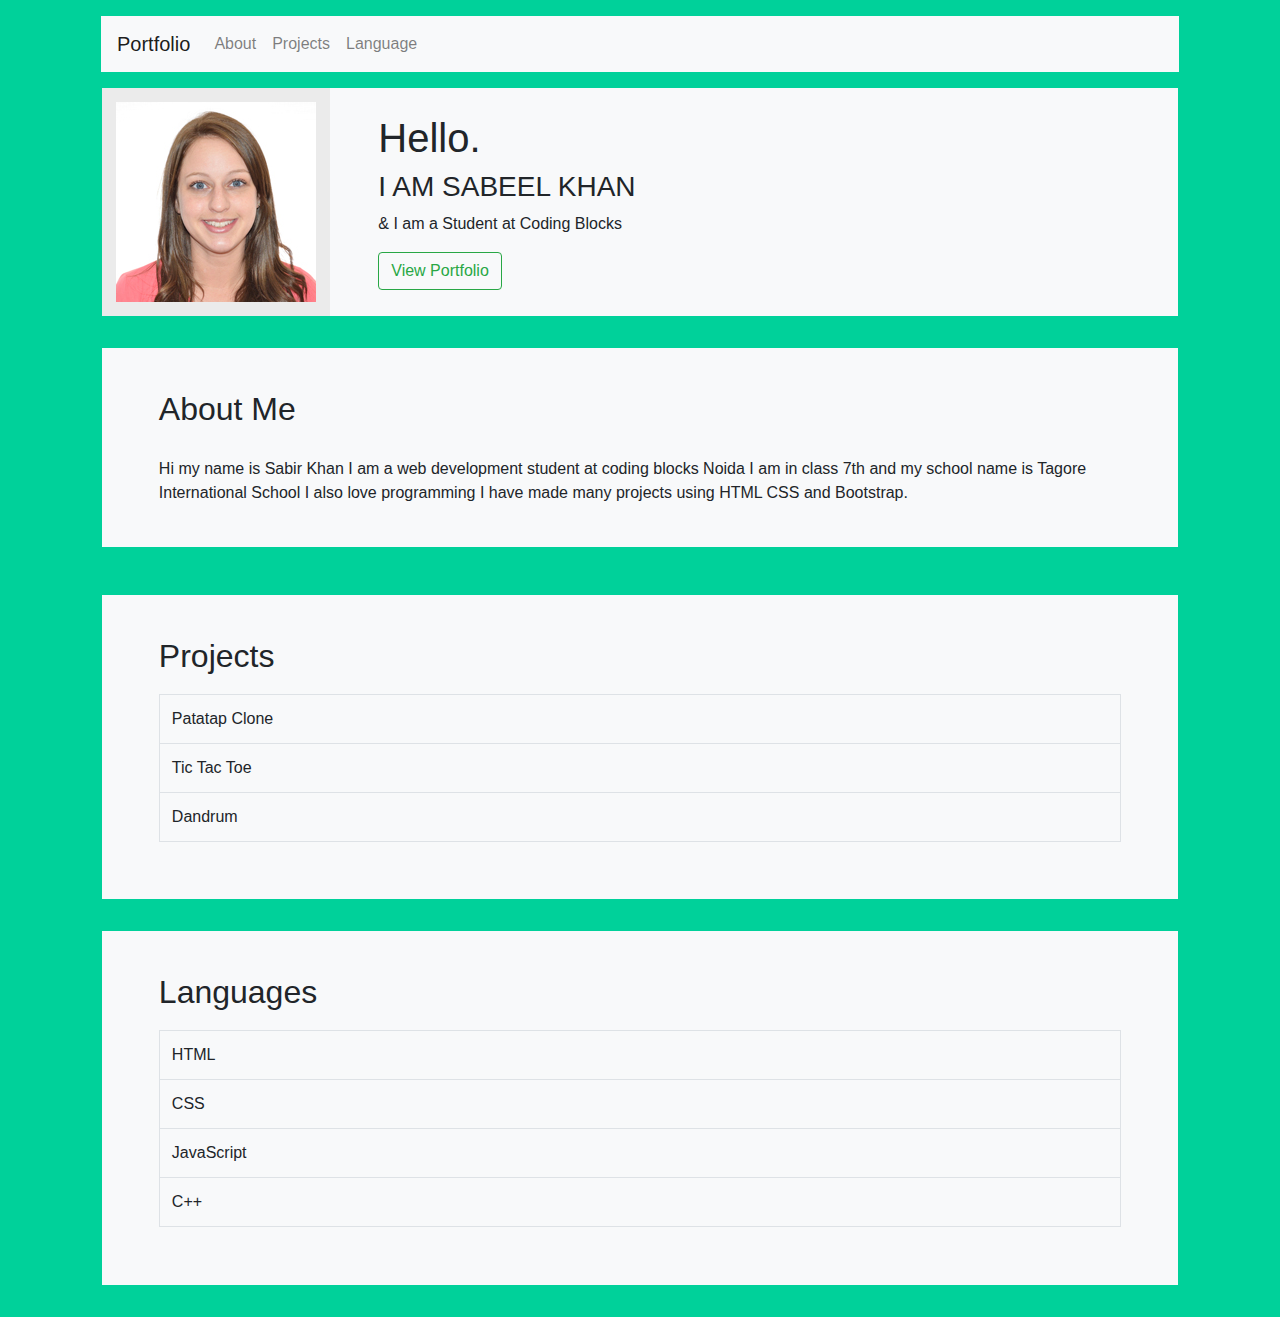
==== Assignment 4/index.html @ 5625e75e "Assignment 4" ====
<!DOCTYPE html>
<html lang="en">
<head>
    <meta charset="UTF-8">
    <meta http-equiv="X-UA-Compatible" content="IE=edge">
    <meta name="viewport" content="width=device-width, initial-scale=1.0">
    <link rel="stylesheet" href="https://maxcdn.bootstrapcdn.com/bootstrap/4.5.2/css/bootstrap.min.css">
    <script src="https://ajax.googleapis.com/ajax/libs/jquery/3.5.1/jquery.min.js"></script>
    <script src="https://cdnjs.cloudflare.com/ajax/libs/popper.js/1.16.0/umd/popper.min.js"></script>
    <script src="https://maxcdn.bootstrapcdn.com/bootstrap/4.5.2/js/bootstrap.min.js"></script>
    <title>Assignment 4</title>
    <style>
        body{
            background-color: #00d19a;
        }
        html {
            scroll-behavior: smooth;
        }   
        
        
    </style>
</head>
<body>

    <!-- NavBar -->
    <div class="container-lg  p-3">
        <div class="navbarContainer container-lg ">
        <nav class="navbar navbar-expand-sm bg-light navbar-light">
            <a class="navbar-brand" href="#name">Portfolio</a>
            <button class="navbar-toggler" type="button" data-toggle="collapse" data-target="#collapsibleNavbar">
            <span class="navbar-toggler-icon"></span>
            </button>
            <div class="collapse navbar-collapse" id="collapsibleNavbar">
            <ul class="navbar-nav">
                <li class="nav-item">
                <a class="nav-link" href="#about">About</a>
                </li>
                <li class="nav-item">
                <a class="nav-link" href="#projects">Projects</a>
                </li>
                <li class="nav-item">
                <a class="nav-link" href="#language">Language</a>
                </li>    
            </ul>
            </div>  
        </nav>
    </div>

    <!-- Name -->

    <div class="container-lg p-3" id="name">
       
        <div class="media bg-light  " >
            <img src="pp.jpg" class="align-self-center mr-3" style="height:28%; border: 14px solid rgb(235, 235, 235);">
            <div class="media-body " style="margin-left: 3%; margin-top: auto; margin-bottom:auto;">
              <h1>Hello.</h1>
              <h3 class="font-weight-light">I AM SABEEL KHAN</h3>
              <p class="font-weight-light">& I am a Student at Coding Blocks</p>
              <button type="button"  class="btn btn-outline-success">View Portfolio</button>
            </div>
          </div>

    </div>


    <!-- About -->


    <div class="container-lg p-3" id="about">
        <div class="bg-light container-fluid pt-auto" >
            <h2 style="padding: 4% 4% 0% 4%;">About Me</h2>
            <p style="padding: 2% 4% 4% 4%;">Hi my name is Sabir Khan I am a web development student at coding blocks Noida I am in class 7th and my school name is Tagore International School I also love programming I have made many projects using HTML CSS and Bootstrap.</p>
        </div>
    </div>

    <!-- Projects -->

    <div class="container-lg p-3" id="projects">
        <div class="bg-light container-fluid pt-auto" >
            <h2 style="padding: 4% 4% 0% 4%;">Projects</h2>
            <div style="padding: 1% 4% 4% 4%;">
            <table class="table table-bordered" >
                <tbody>
                  <tr>
                    <td>Patatap Clone</td>

                  </tr>
                  <tr>
                    <td>Tic Tac Toe</td>

                  </tr>
                  <tr>
                    <td>Dandrum</td>

                  </tr>
                </tbody>
              </table>
            </div>
        </div>
    </div>


    <!-- Languages -->
    <div class="container-lg p-3" id="language">
        <div class="bg-light container-fluid pt-auto" >
            <h2 style="padding: 4% 4% 0% 4%;">Languages</h2>
            <div style="padding: 1% 4% 4% 4%;">
            <table class="table table-bordered" >
                <tbody>
                  <tr>
                    <td>HTML</td>

                  </tr>
                  <tr>
                    <td>CSS</td>

                  </tr>
                  <tr>
                    <td>JavaScript</td>

                  </tr>
                  <tr>
                    <td>C++</td>

                  </tr>
                </tbody>
              </table>
            </div>
        </div>
    </div>

      


</body>
</html>
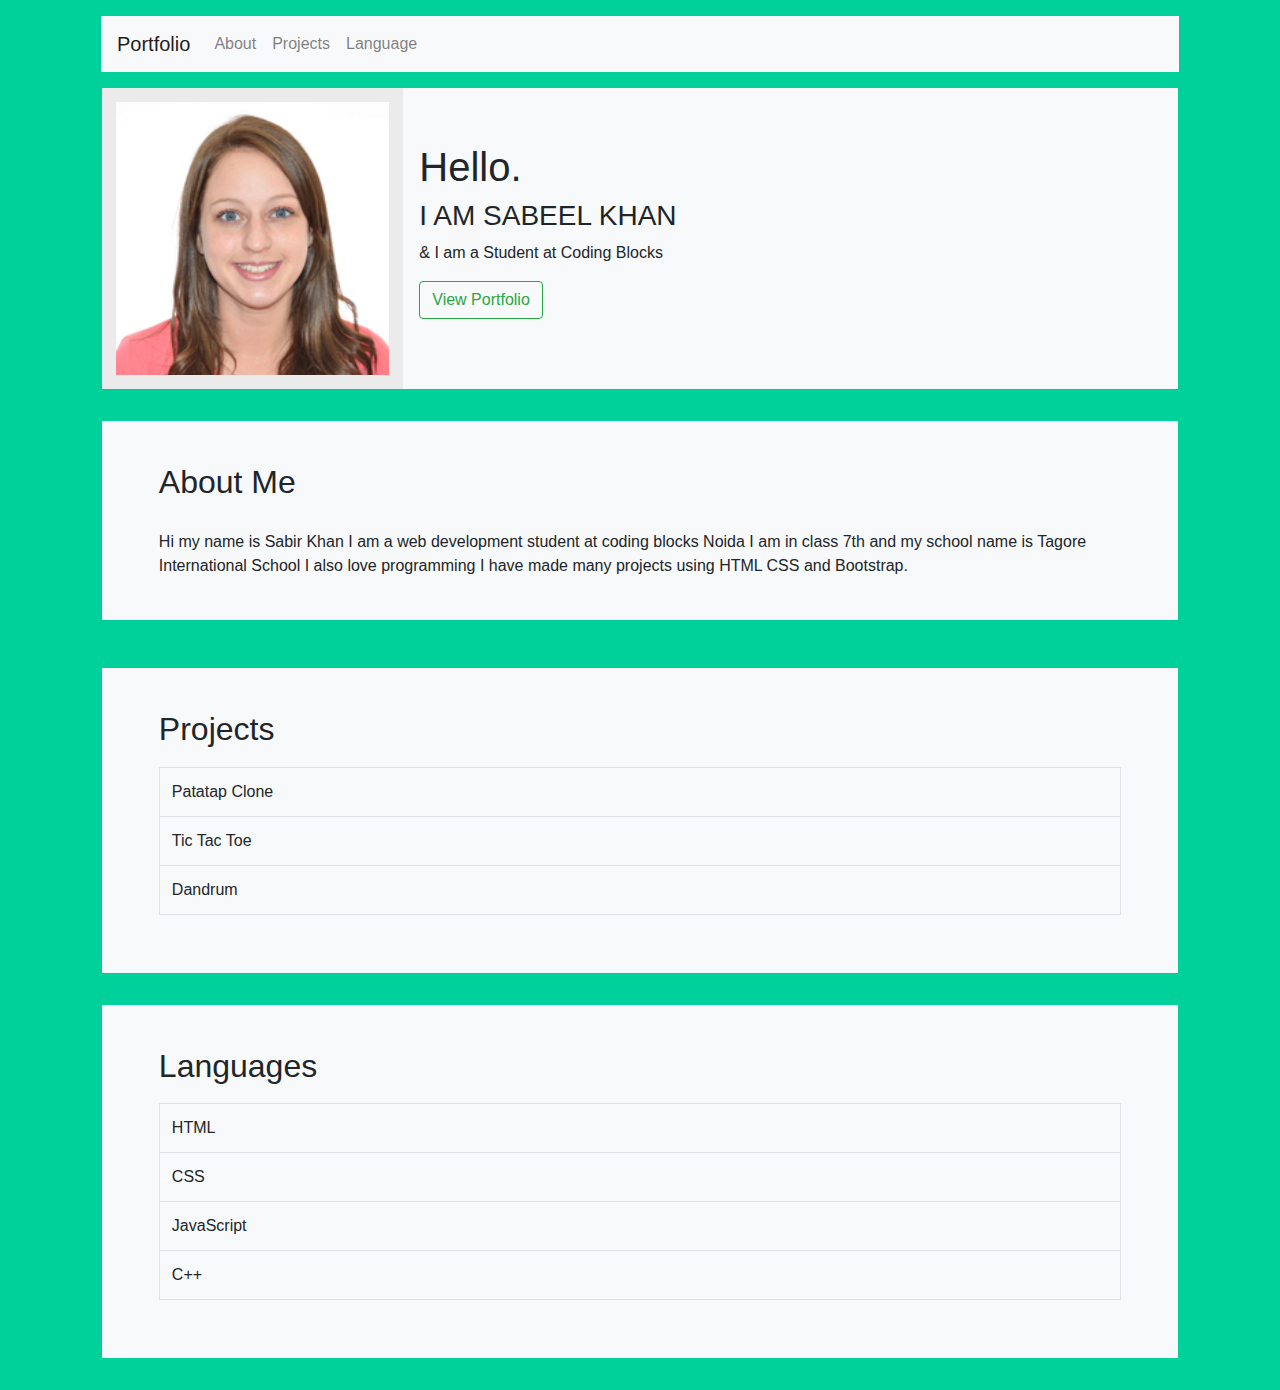
==== commit 1fa79021: "Assignment 4" ====
--- a/Assignment 4/index.html
+++ b/Assignment 4/index.html
@@ -48,15 +48,15 @@
 
     <!-- Name -->
 
-    <div class="container-lg p-3" id="name">
+    <div class="container-lg p-3" id="name" >
        
         <div class="media bg-light  " >
-            <img src="pp.jpg" class="align-self-center mr-3" style="height:28%; border: 14px solid rgb(235, 235, 235);">
-            <div class="media-body " style="margin-left: 3%; margin-top: auto; margin-bottom:auto;">
+            <img src="pp.jpg" class="align-self-center mr-3" style="width:28%; border: 14px solid rgb(235, 235, 235);">
+            <div class="media-body align-self-center mr-3">
               <h1>Hello.</h1>
               <h3 class="font-weight-light">I AM SABEEL KHAN</h3>
               <p class="font-weight-light">& I am a Student at Coding Blocks</p>
-              <button type="button"  class="btn btn-outline-success">View Portfolio</button>
+              <button type="button"  class="btn btn-outline-success" style="margin-bottom: 2%;">View Portfolio</button>
             </div>
           </div>
 
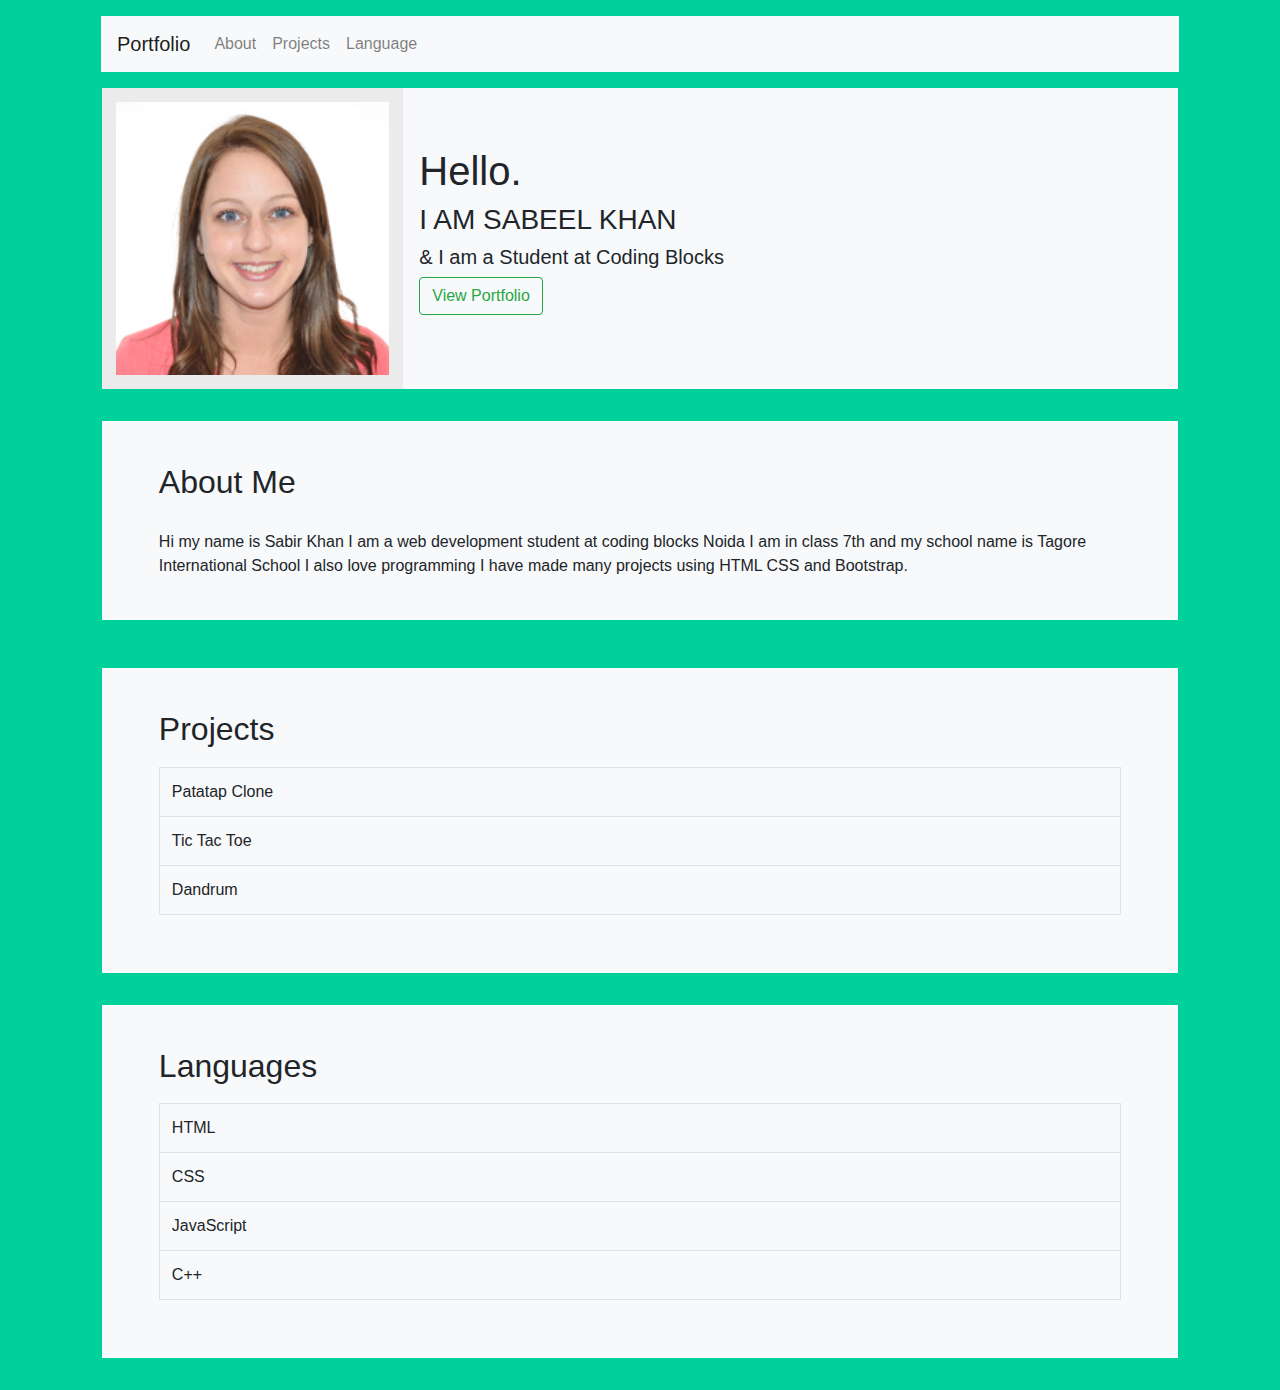
==== commit 5fcbc1ce: "Assignment 4" ====
--- a/Assignment 4/index.html
+++ b/Assignment 4/index.html
@@ -12,10 +12,13 @@
     <style>
         body{
             background-color: #00d19a;
+            min-width:681px;
+            width: auto;
         }
         html {
             scroll-behavior: smooth;
         }   
+        
         
         
     </style>
@@ -51,11 +54,12 @@
     <div class="container-lg p-3" id="name" >
        
         <div class="media bg-light  " >
-            <img src="pp.jpg" class="align-self-center mr-3" style="width:28%; border: 14px solid rgb(235, 235, 235);">
-            <div class="media-body align-self-center mr-3">
+         
+            <img src="pp.jpg" class="align-self-center mr-3" style=" object-fit: cover; width:28%; border: 14px solid rgb(235, 235, 235);">
+            <div class="media-body align-self-center mr-3" id="inname">
               <h1>Hello.</h1>
               <h3 class="font-weight-light">I AM SABEEL KHAN</h3>
-              <p class="font-weight-light">& I am a Student at Coding Blocks</p>
+              <h5 class="font-weight-light">& I am a Student at Coding Blocks</h5>
               <button type="button"  class="btn btn-outline-success" style="margin-bottom: 2%;">View Portfolio</button>
             </div>
           </div>
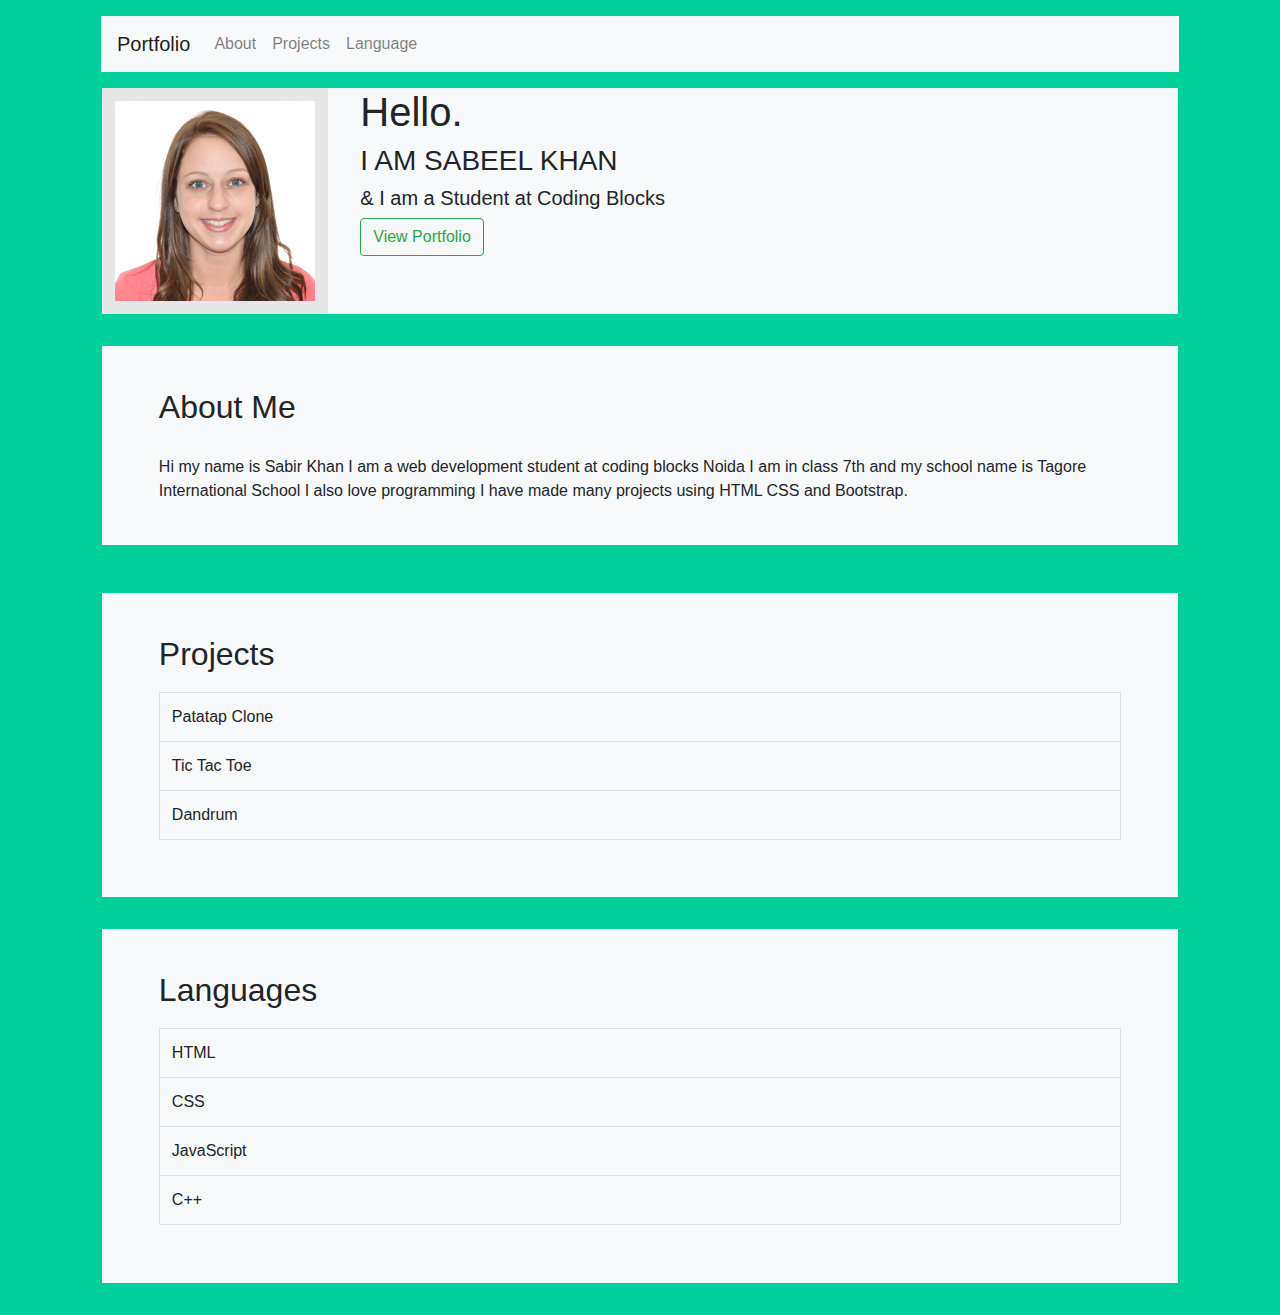
==== commit 273df04f: "Assignment 4" ====
--- a/Assignment 4/index.html
+++ b/Assignment 4/index.html
@@ -12,20 +12,54 @@
     <style>
         body{
             background-color: #00d19a;
-            min-width:681px;
-            width: auto;
+           
+
+            
         }
         html {
             scroll-behavior: smooth;
-        }   
+        }  
+        .image{
+          background-image: url('pp.jpg');
+          display: inline-block;
+
+        } 
+        @media screen and (max-width: 600px) {
+            #name {
+              visibility: hidden;
+              clear: both;
+              float: left;
+              margin: 10px auto 5px 20px;
+              width: 0%;
+              height:0px;
+              display: none;
+            }
+        }
+        @media screen and (min-width: 600px) {
+            #xname {
+              visibility: hidden;
+              clear: both;
+              float: left;
+              margin: 10px auto 5px 20px;
+              width: 0%;
+              height:0px;
+              display: none;
+            }
+          }
+        
+
+        
+        
         
         
         
     </style>
 </head>
-<body>
-
-    <!-- NavBar -->
+<body class="mw-100">
+
+
+
+    <!-- navbar  -->
     <div class="container-lg  p-3">
         <div class="navbarContainer container-lg ">
         <nav class="navbar navbar-expand-sm bg-light navbar-light">
@@ -51,18 +85,61 @@
 
     <!-- Name -->
 
-    <div class="container-lg p-3" id="name" >
+    <div class="container-lg p-3"  >
        
+      
+      <div class="d-flex flex-row bg-light" id="name">
+        <div><img src="pp.jpg" width="100%" height="100%" style="display: block; border-style: solid;
+          border-width: 13px; border-color:rgb(231, 231, 231);"></div>
+          <div style="margin-left: 3%; margin-right:3%;">
+          <h1>Hello.</h1>
+          <h3 class="font-weight-light">I AM SABEEL KHAN</h3>
+          <h5 class="font-weight-light">& I am a Student at Coding Blocks</h5>
+          <button type="button"  class="btn btn-outline-success" style="margin-bottom: 2%;">View Portfolio</button>
+        </div>
+      </div>
+      <div class="d-flex flex-column bg-light">
+        
+          
+      </div>
+
+
+ 
+      <div class="d-flex flex-column bg-light align-items-center container-lg p-2" id="xname" >
+        <div><img src="pp.jpg" class="mt-0"  width="100%" height="100%" style="display: block; border-style: solid;
+          border-width: 13px;  border-color:rgb(231, 231, 231);"></div>
+        <div><h1 class="ml-2">Hello.</h1></div>
+        <div><h3 class="font-weight-light ml-2">I AM SABEEL KHAN</h3></div>
+        <div><h5 class="font-weight-light ml-2">& I am a Student at Coding Blocks</h5></div>
+        <div><button type="button"  class="btn btn-outline-success mb-0">View Portfolio</button></div>
+      </div>
+      
+      
+      
+      
+      
+      
+      
+      
+      
+      
+      
+      
+      
+      
+      
+      <!--
         <div class="media bg-light  " >
          
-            <img src="pp.jpg" class="align-self-center mr-3" style=" object-fit: cover; width:28%; border: 14px solid rgb(235, 235, 235);">
+            
+          <div class="image"></div>
             <div class="media-body align-self-center mr-3" id="inname">
               <h1>Hello.</h1>
               <h3 class="font-weight-light">I AM SABEEL KHAN</h3>
               <h5 class="font-weight-light">& I am a Student at Coding Blocks</h5>
               <button type="button"  class="btn btn-outline-success" style="margin-bottom: 2%;">View Portfolio</button>
             </div>
-          </div>
+          </div>-->
 
     </div>
 
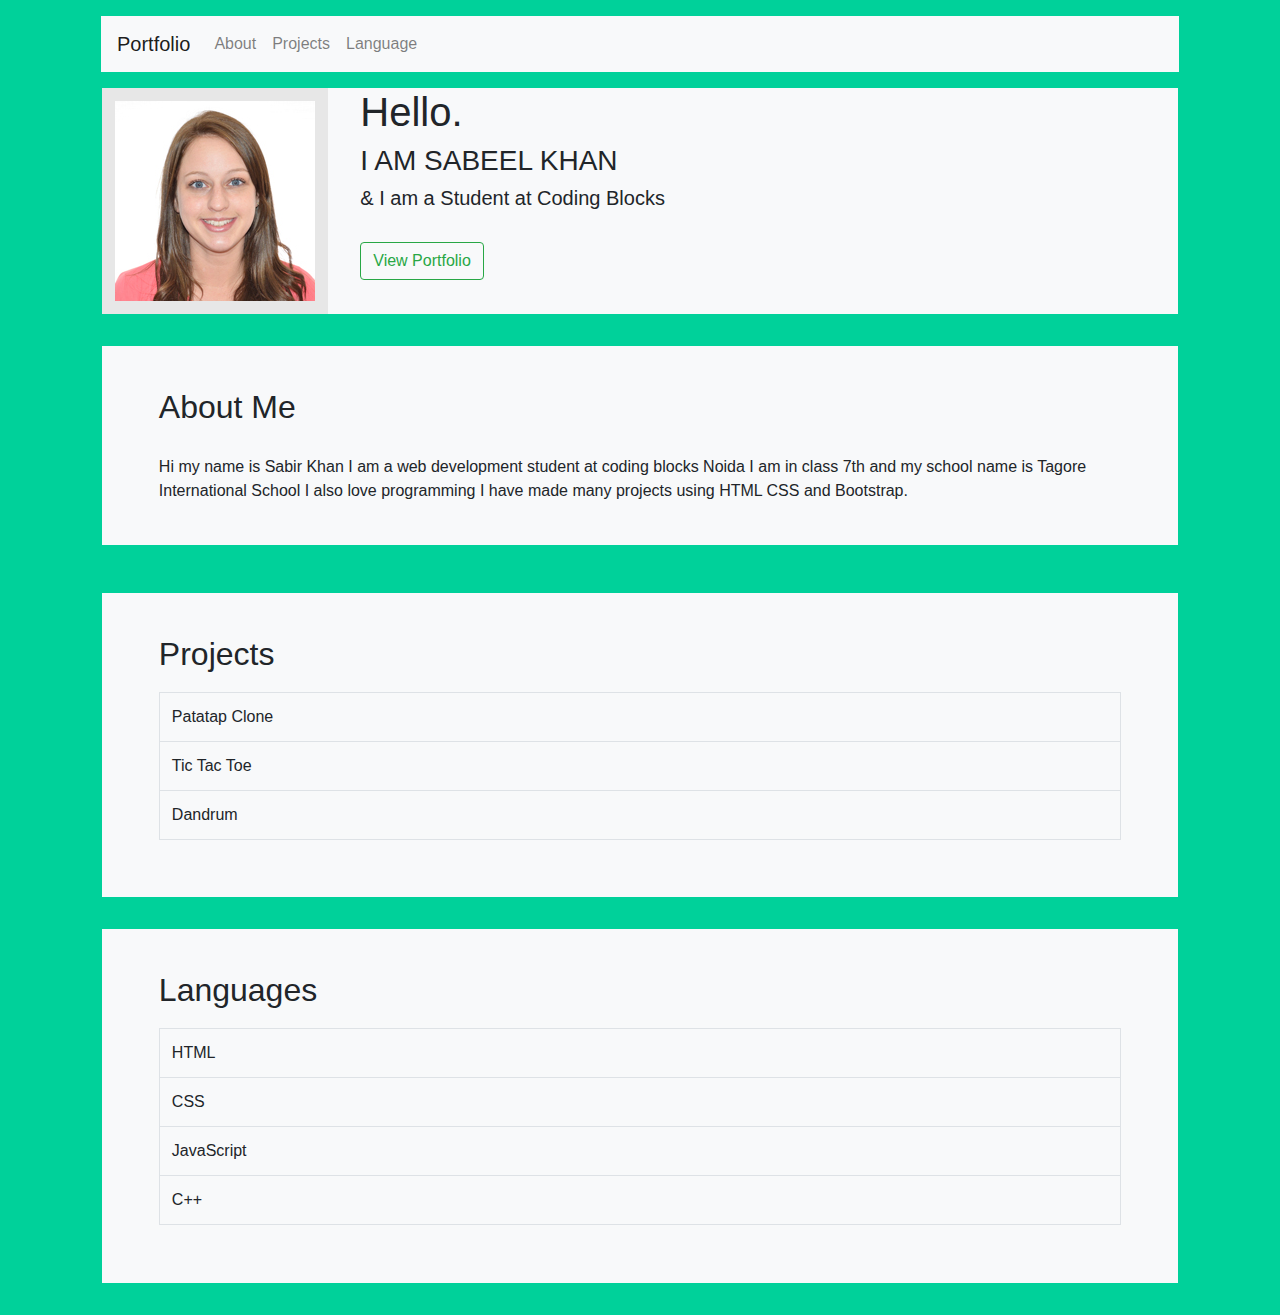
==== commit 750028c9: "Update index.html" ====
--- a/Assignment 4/index.html
+++ b/Assignment 4/index.html
@@ -94,7 +94,7 @@
           <div style="margin-left: 3%; margin-right:3%;">
           <h1>Hello.</h1>
           <h3 class="font-weight-light">I AM SABEEL KHAN</h3>
-          <h5 class="font-weight-light">& I am a Student at Coding Blocks</h5>
+          <h5 class="font-weight-light">& I am a Student at Coding Blocks</h5><br>
           <button type="button"  class="btn btn-outline-success" style="margin-bottom: 2%;">View Portfolio</button>
         </div>
       </div>
